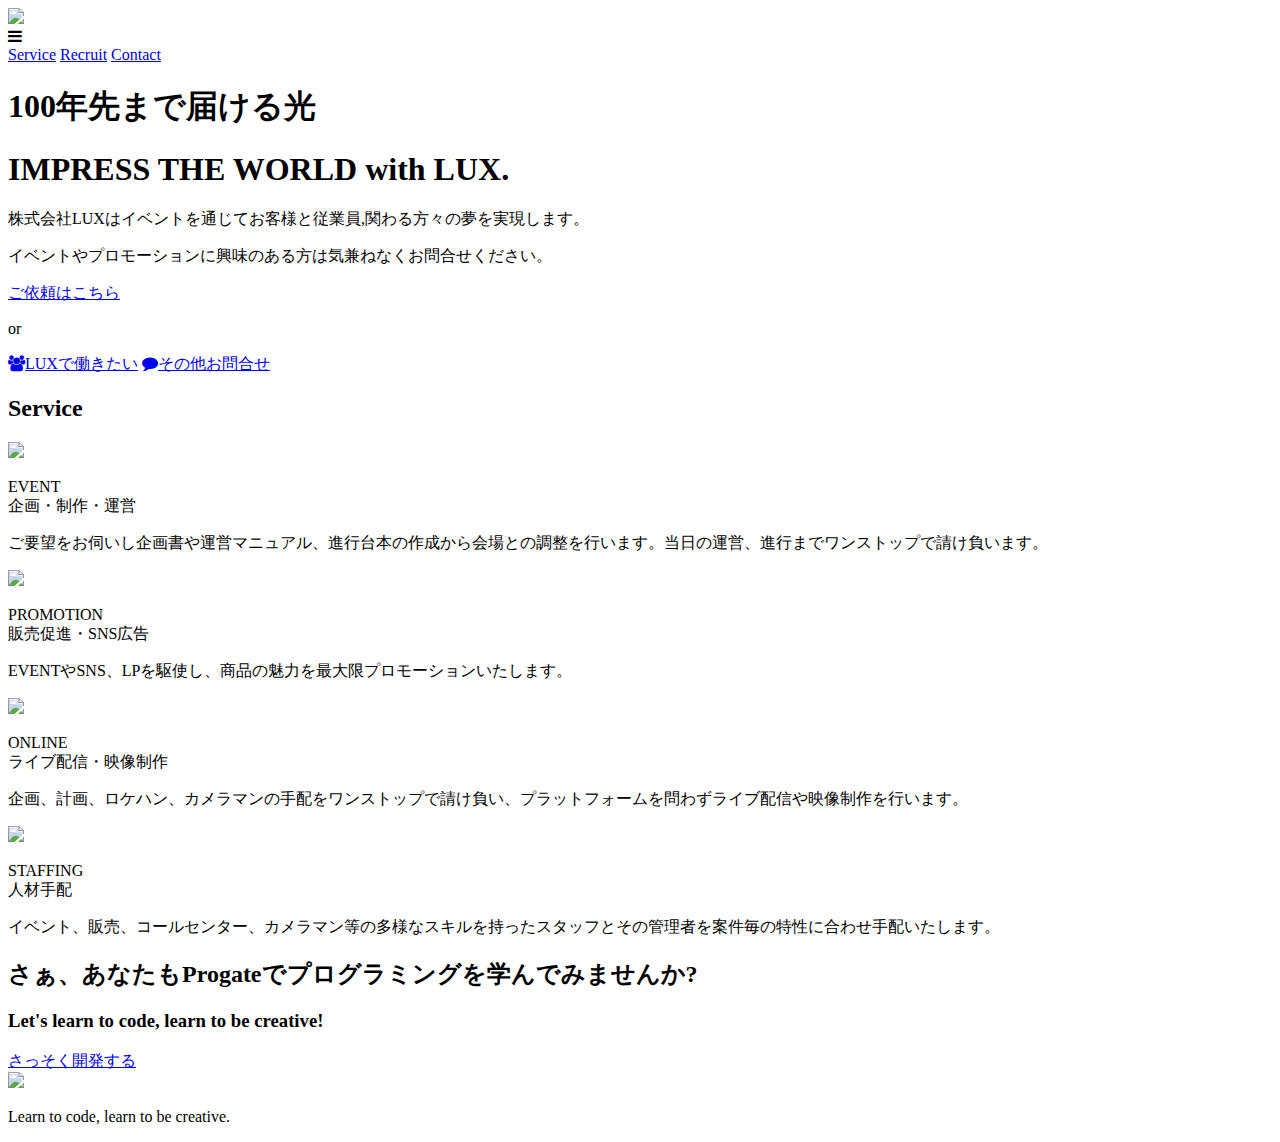
==== index.html @ 65b2de46 "Create index.html" ====
<!DOCTYPE html>
<html>
  <head>
    <meta charset="utf-8">
    <meta name="viewport" content="width=device-width, initial-scale=1.0">
    <title>株式会社LUX</title>
    <link rel="stylesheet" href="https://maxcdn.bootstrapcdn.com/font-awesome/4.5.0/css/font-awesome.min.css">
    <link rel="stylesheet" href="stylesheet.css">
    <link rel="stylesheet" href="responsive.css">
  </head>
  <body>
    <header>
      <div class="container">
        <div class="header-left">
          <img class="logo" src="lux_logo_white.png">
        </div>

        <!-- モバイル用のヘッダーのメニューアイコン -->
        <span class="fa fa-bars menu-icon"></span>

        <div class="header-right">

          <a href="service">Service</a>
          <a href="#">Recruit</a>
          <a href="#">Contact</a>
        </div>
      </div>
    </header>
    <div class="top-wrapper">
      <div class="container">
        <h1>100年先まで届ける光</h1>
        <h1>IMPRESS THE WORLD with LUX.</h1>
        <p>株式会社LUXはイベントを通じてお客様と従業員,関わる方々の夢を実現します。</p>
        <p>イベントやプロモーションに興味のある方は気兼ねなくお問合せください。</p>
        <div class="btn-wrapper">
          <a href="#" target="_blank" class="btn signup">ご依頼はこちら</a>
          <p>or</p>
          <a href="https://docs.google.com/forms/d/e/1FAIpQLSfJeOe4m77wBjYhtutNBgejvAao-zc8G0Rlxn0PwRu6Q6Dl2A/viewform?vc=0&c=0&w=1&flr=0" target="_blank" class="btn facebook"><span class="fa fa-users"></span>LUXで働きたい</a>
          <a href="https://docs.google.com/forms/d/e/1FAIpQLScyKYhWMzlFgq2-zkTkGWEWwqDIu-I0RRyGBjRMzDcFDjlqLg/viewform?vc=0&c=0&w=1&flr=0" target="_blank" class="btn twitter"><span class="fa fa-comment"></span>その他お問合せ</a>
        </div>
      </div>
    </div>
    <div class="lesson-wrapper">
      <div class="container">
        <div class="heading">
          <h2 id="service">Service</h2>
        </div>
        <div class="lessons">
          <div class="lesson">
            <div class="lesson-icon">
              <img src="https://prog-8.com/images/html/advanced/html.png">
              <p><span>EVENT</span>
                <br>企画・制作・運営</p>
            </div>
            <p class="text-contents">ご要望をお伺いし企画書や運営マニュアル、進行台本の作成から会場との調整を行います。当日の運営、進行までワンストップで請け負います。</p>
          </div>
          <div class="lesson">
            <div class="lesson-icon">
              <img src="https://prog-8.com/images/html/advanced/jQuery.png">
              <p><span>PROMOTION</span>
              <br>販売促進・SNS広告</p>
            </div>
            <p class="text-contents">EVENTやSNS、LPを駆使し、商品の魅力を最大限プロモーションいたします。</p>
          </div>
          <div class="lesson">
            <div class="lesson-icon">
              <img src="https://prog-8.com/images/html/advanced/ruby.png">
              <p><span>ONLINE</span>
                <br>ライブ配信・映像制作</p>
            </div>
            <p class="text-contents">企画、計画、ロケハン、カメラマンの手配をワンストップで請け負い、プラットフォームを問わずライブ配信や映像制作を行います。</p>
          </div>
          <div class="lesson">
            <div class="lesson-icon">
              <img src="https://prog-8.com/images/html/advanced/php.png">
              <p><span>STAFFING</span>
                <br>人材手配</p>
            </div>
            <p class="text-contents">イベント、販売、コールセンター、カメラマン等の多様なスキルを持ったスタッフとその管理者を案件毎の特性に合わせ手配いたします。</p>
          </div>
        </div>
        <!-- float: left; を解除 -->
        <div class="clear"></div>
      </div>
    </div>
    <div class="message-wrapper">
      <div class="container">
        <div class="heading">
          <h2>さぁ、あなたもProgateでプログラミングを学んでみませんか?</h2>
          <h3>Let's learn to code, learn to be creative!</h3>
        </div>
        <a href="#" class="btn message">さっそく開発する</a>
      </div>
    </div>
    <footer>
      <div class="container">
        <img src="https://prog-8.com/images/html/advanced/footer_logo.png">
        <p>Learn to code, learn to be creative.</p>
      </div>
    </footer>
  </body>
</html>
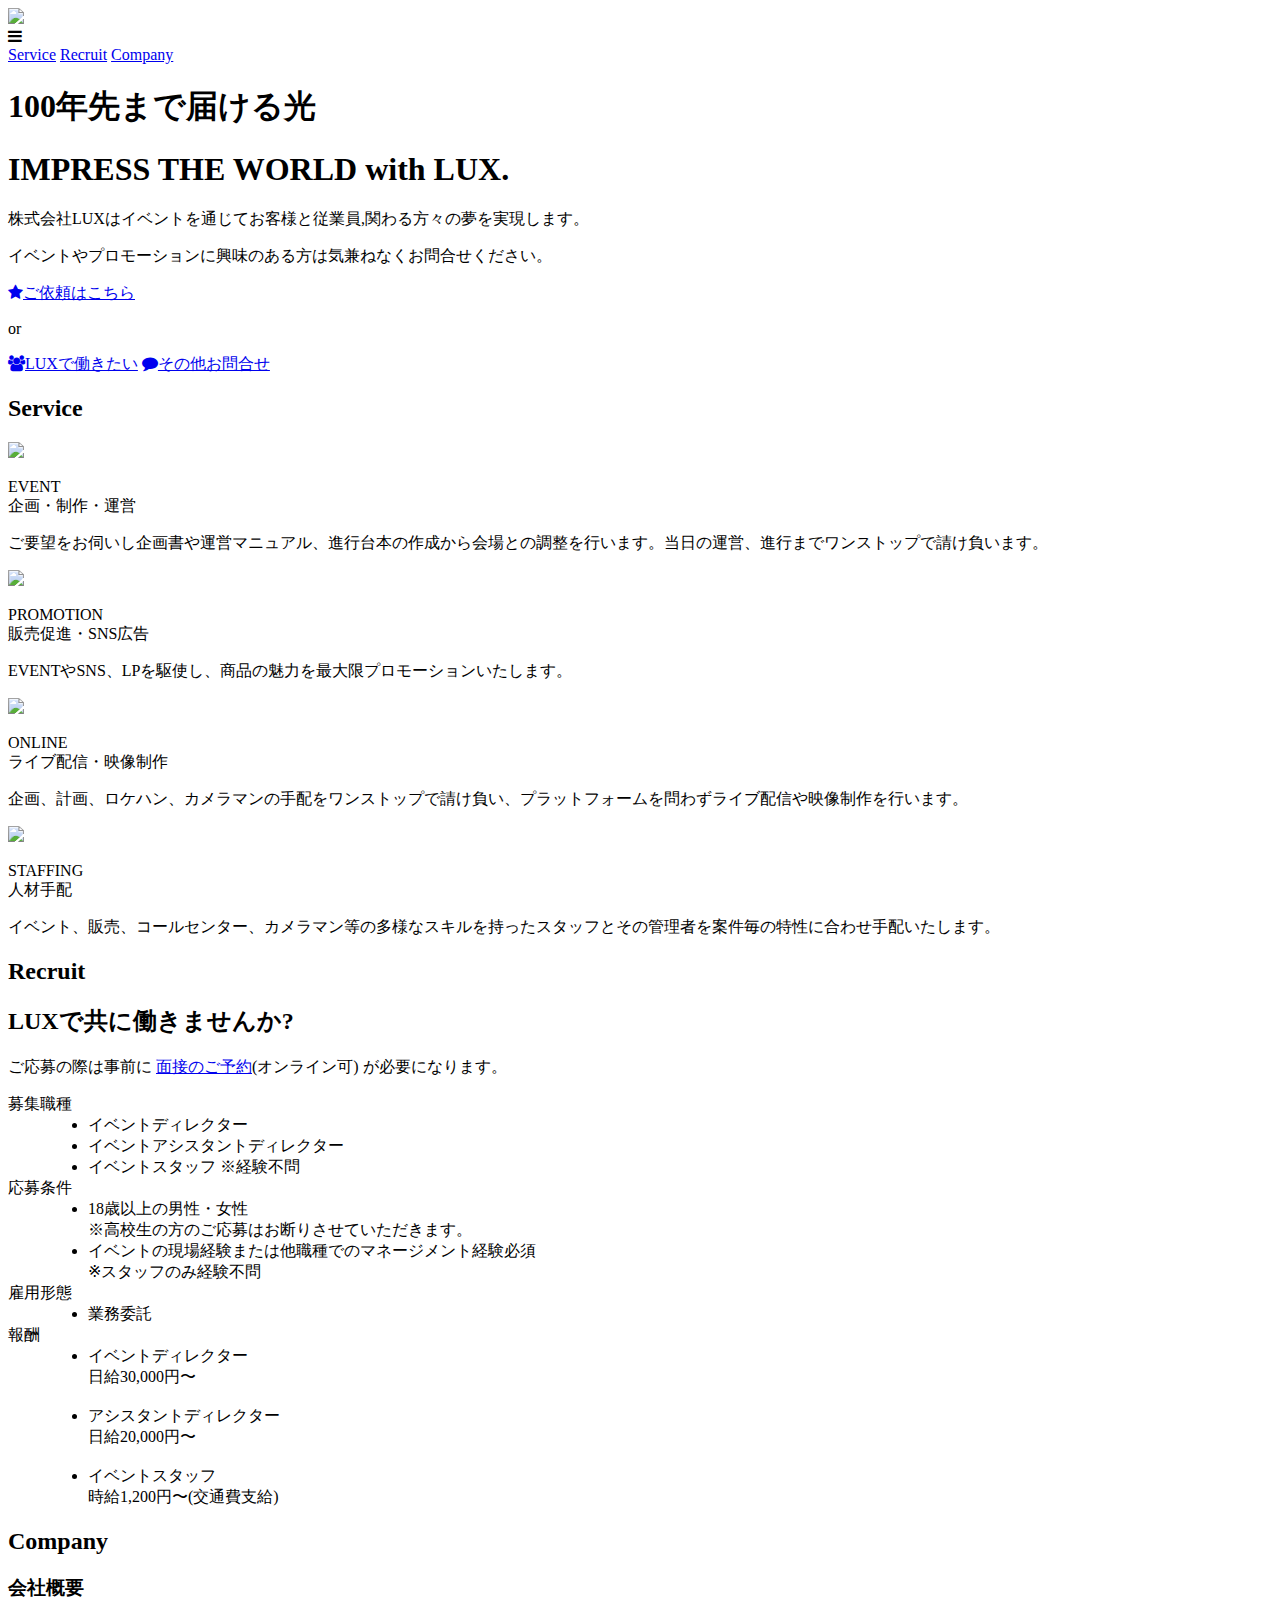
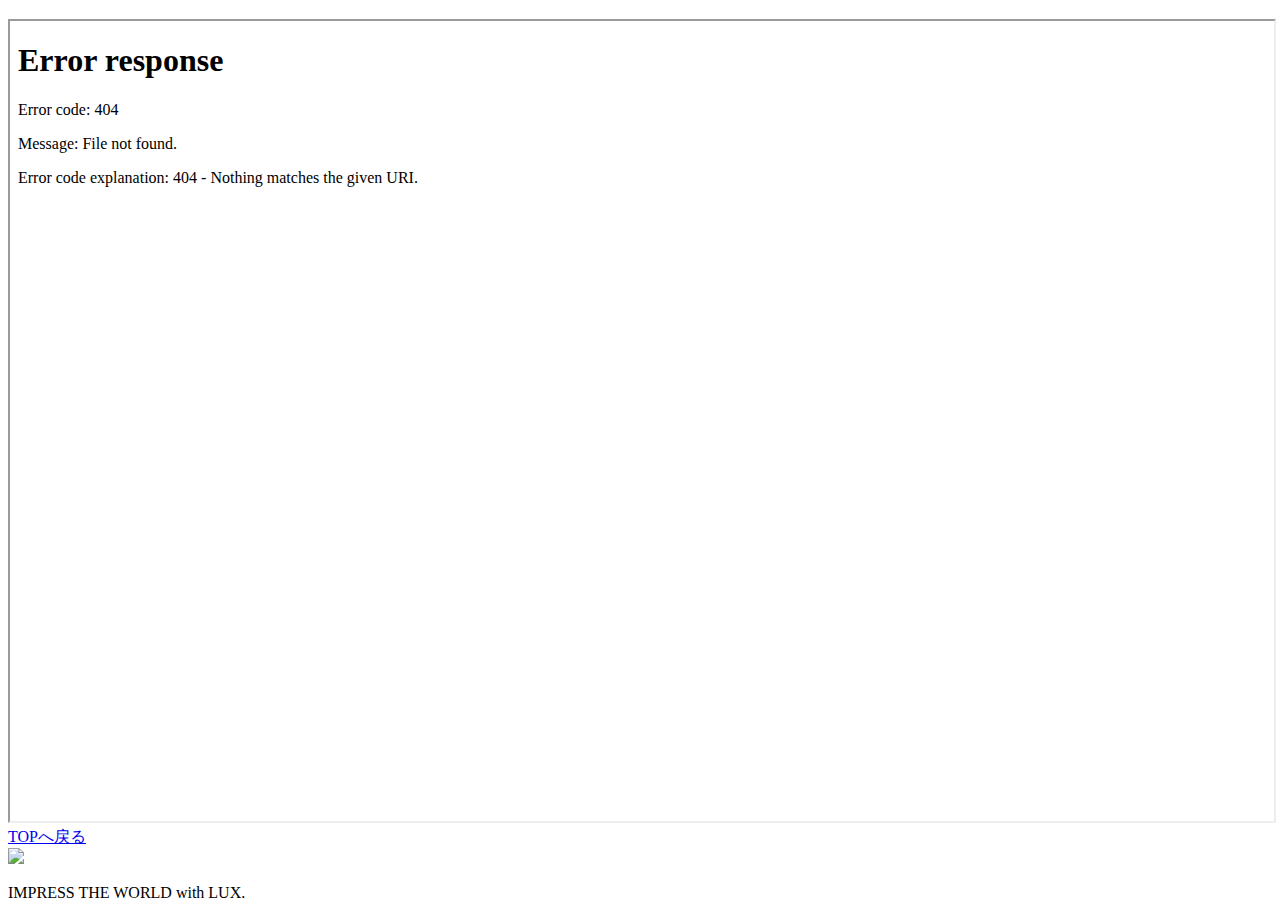
==== commit d07754e0: "Update index.html" ====
--- a/index.html
+++ b/index.html
@@ -3,6 +3,7 @@
   <head>
     <meta charset="utf-8">
     <meta name="viewport" content="width=device-width, initial-scale=1.0">
+    <meta name="google-site-verification" content="GV1U7EXX3irt-PnX-ksQpQMvslIk1B0eYaZrWAvQpdY" />
     <title>株式会社LUX</title>
     <link rel="stylesheet" href="https://maxcdn.bootstrapcdn.com/font-awesome/4.5.0/css/font-awesome.min.css">
     <link rel="stylesheet" href="stylesheet.css">
@@ -20,9 +21,9 @@
 
         <div class="header-right">
 
-          <a href="service">Service</a>
-          <a href="#">Recruit</a>
-          <a href="#">Contact</a>
+          <a href="#service">Service</a>
+          <a href="#recruit">Recruit</a>
+          <a href="#company">Company</a>
         </div>
       </div>
     </header>
@@ -33,7 +34,7 @@
         <p>株式会社LUXはイベントを通じてお客様と従業員,関わる方々の夢を実現します。</p>
         <p>イベントやプロモーションに興味のある方は気兼ねなくお問合せください。</p>
         <div class="btn-wrapper">
-          <a href="#" target="_blank" class="btn signup">ご依頼はこちら</a>
+          <a href="https://docs.google.com/forms/d/e/1FAIpQLSe_QE84TRDb9kTrREANbSNdAKpX-iv9XwHJSwLWHNx3_QIu8g/viewform?vc=0&c=0&w=1&flr=0" target="_blank" class="btn signup"><span class="fa fa-star"></span>ご依頼はこちら</a>
           <p>or</p>
           <a href="https://docs.google.com/forms/d/e/1FAIpQLSfJeOe4m77wBjYhtutNBgejvAao-zc8G0Rlxn0PwRu6Q6Dl2A/viewform?vc=0&c=0&w=1&flr=0" target="_blank" class="btn facebook"><span class="fa fa-users"></span>LUXで働きたい</a>
           <a href="https://docs.google.com/forms/d/e/1FAIpQLScyKYhWMzlFgq2-zkTkGWEWwqDIu-I0RRyGBjRMzDcFDjlqLg/viewform?vc=0&c=0&w=1&flr=0" target="_blank" class="btn twitter"><span class="fa fa-comment"></span>その他お問合せ</a>
@@ -83,19 +84,91 @@
         <div class="clear"></div>
       </div>
     </div>
+    <div class="recruit-wrapper">
+      <div class="container">
+        <div class="heading">
+          <h2 id="recruit">Recruit</h2>
+        </div>
+        <h2>LUXで共に働きませんか?</h2>
+        <p>ご応募の際は事前に
+          <a target="_blank" href="https://docs.google.com/forms/d/e/1FAIpQLSfJeOe4m77wBjYhtutNBgejvAao-zc8G0Rlxn0PwRu6Q6Dl2A/viewform?vc=0&c=0&w=1&flr=0">面接のご予約</a>(オンライン可)
+          が必要になります。</p>
+        <div class="recruitOutline">
+<dl class="modListHeaded">
+<div class="modListHeaded__item">
+<dt class="modListHeaded__item__title">募集職種</dt>
+<dd class="modListHeaded__item__content">
+<ul class="modListDots">
+<li>イベントディレクター</li>
+<li>イベントアシスタントディレクター</li>
+<li>イベントスタッフ ※経験不問</li>
+</ul>
+</dd>
+</div>
+<div class="modListHeaded__item">
+<dt class="modListHeaded__item__title">応募条件</dt>
+<dd class="modListHeaded__item__content">
+<ul class="modListDots">
+<li>18歳以上の男性・女性<br>※高校生の方のご応募はお断りさせていただきます。</br></li>
+<li>イベントの現場経験または他職種でのマネージメント経験必須<br>※スタッフのみ経験不問</br></li>
+</ul>
+</dd>
+</div>
+<div class="modListHeaded__item">
+<dt class="modListHeaded__item__title">雇用形態</dt>
+<dd class="modListHeaded__item__content">
+<ul class="modListDots">
+<li>業務委託</li>
+</ul>
+</dd>
+</div>
+<div class="modListHeaded__item">
+<dt class="modListHeaded__item__title">報酬</dt>
+<dd class="modListHeaded__item__content">
+<ul class="modListDots">
+<li>イベントディレクター
+<br>日給30,000円〜
+<br></br>
+</li>
+<li>アシスタントディレクター
+<br>日給20,000円〜
+<br></br>
+</li>
+<li>イベントスタッフ
+<br>時給1,200円〜(交通費支給)
+</li>
+</ul>
+</dd>
+</div>
+
+
+</dd>
+</div>
+</dl>
+</div>
+        </div>
+
+
+        </div>
+        <!-- float: left; を解除 -->
+        <div class="clear"></div>
+      </div>
+    </div>
     <div class="message-wrapper">
       <div class="container">
         <div class="heading">
-          <h2>さぁ、あなたもProgateでプログラミングを学んでみませんか?</h2>
-          <h3>Let's learn to code, learn to be creative!</h3>
+          <h2 id="company">Company</h2>
+          <h3>会社概要</h3>
+          <iframe src="会社概要.pdf" width="100%" height="800px"></iframe>
         </div>
-        <a href="#" class="btn message">さっそく開発する</a>
+
+        <a href="#" class="btn message">TOPへ戻る</a>
       </div>
     </div>
     <footer>
       <div class="container">
-        <img src="https://prog-8.com/images/html/advanced/footer_logo.png">
-        <p>Learn to code, learn to be creative.</p>
+        <img src="logo_github.png">
+        <p>IMPRESS THE WORLD with LUX.</p>
       </div>
     </footer>
   </body>
--- a/responsive.css
+++ b/responsive.css
@@ -0,0 +1,57 @@
+@media all and (max-width: 1000px) {
+  .top-wrapper h1 {
+    font-size: 32px;
+  }
+
+  .heading h2 {
+    font-size: 20px;
+  }
+
+  .lesson {
+    width: 50%;
+    margin-bottom: 50px;
+  }
+
+  footer {
+    text-align: center;
+  }
+}
+
+/* モバイル向けレイアウト */
+@media all and (max-width: 670px) {
+  .header-right {
+    display: none;
+  }
+
+  .menu-icon {
+    display: block;
+  }
+
+  .top-wrapper .btn {
+    width: 100%;
+  }
+
+  .facebook {
+    margin-bottom: 10px;
+  }
+
+  .top-wrapper {
+    text-align: left;
+  }
+
+  .top-wrapper h1 {
+    font-size: 24px;
+  }
+
+  .top-wrapper p {
+    font-size: 14px;
+  }
+
+  .lesson {
+    width: 100%;
+  }
+
+  .message-wrapper .btn {
+    width: 100%;
+  }
+}   
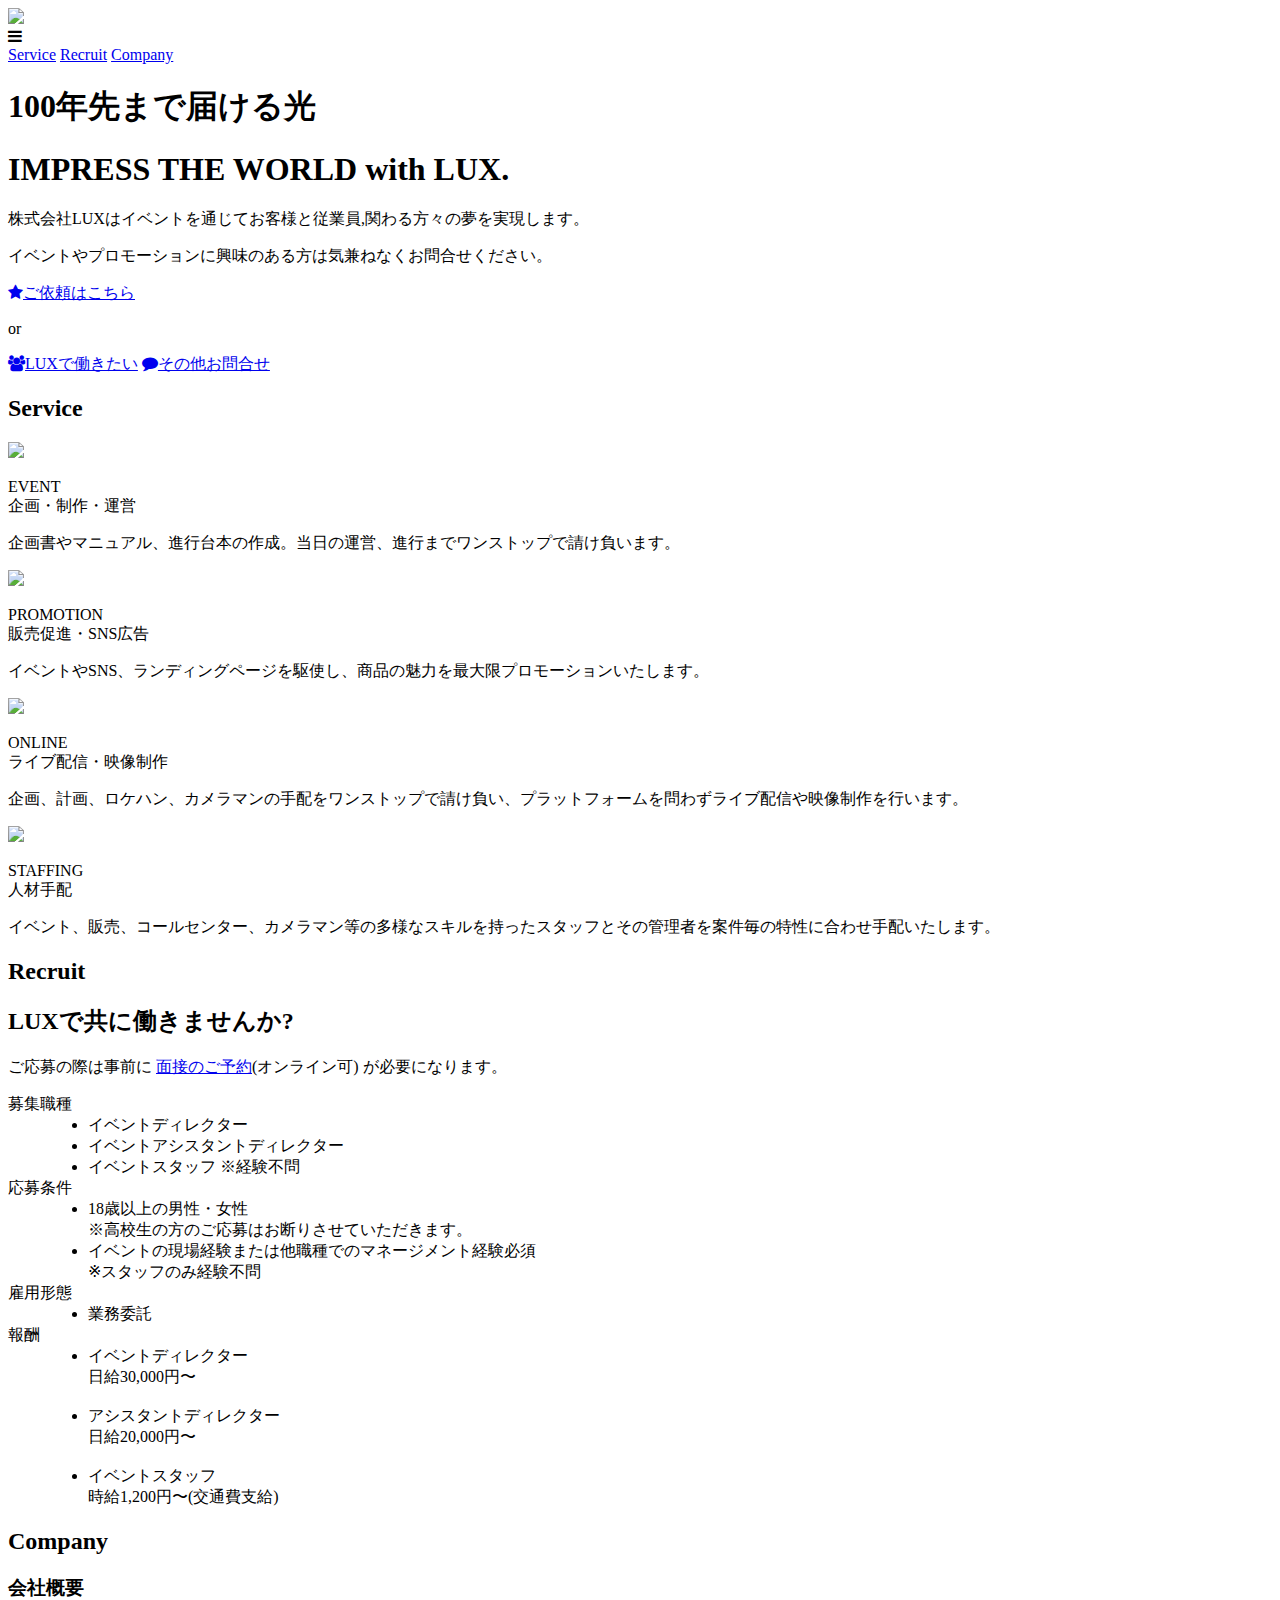
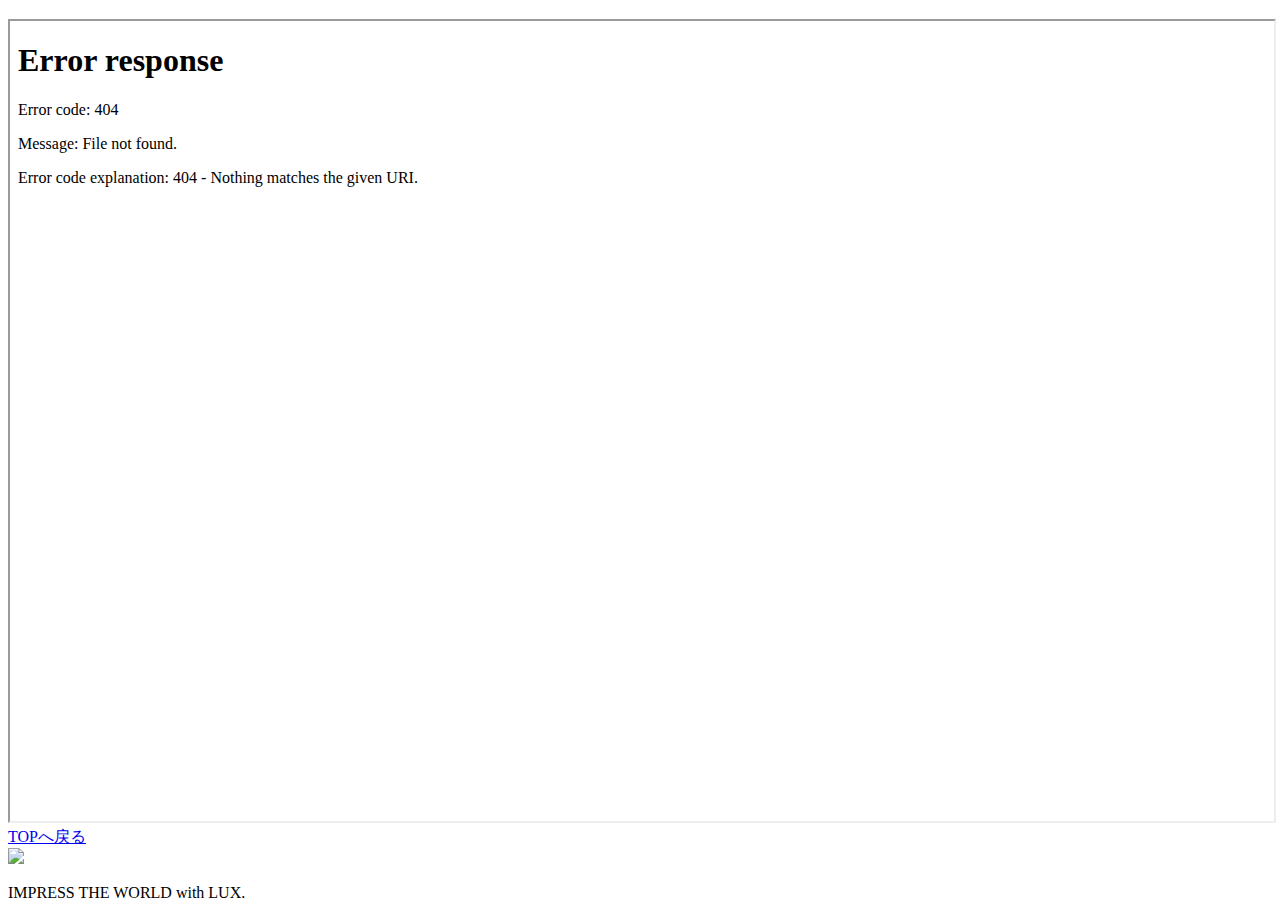
==== commit a984f4a9: "Update index.html" ====
--- a/index.html
+++ b/index.html
@@ -53,7 +53,7 @@
               <p><span>EVENT</span>
                 <br>企画・制作・運営</p>
             </div>
-            <p class="text-contents">ご要望をお伺いし企画書や運営マニュアル、進行台本の作成から会場との調整を行います。当日の運営、進行までワンストップで請け負います。</p>
+            <p class="text-contents">企画書やマニュアル、進行台本の作成。当日の運営、進行までワンストップで請け負います。</p>
           </div>
           <div class="lesson">
             <div class="lesson-icon">
@@ -61,7 +61,7 @@
               <p><span>PROMOTION</span>
               <br>販売促進・SNS広告</p>
             </div>
-            <p class="text-contents">EVENTやSNS、LPを駆使し、商品の魅力を最大限プロモーションいたします。</p>
+            <p class="text-contents">イベントやSNS、ランディングページを駆使し、商品の魅力を最大限プロモーションいたします。</p>
           </div>
           <div class="lesson">
             <div class="lesson-icon">
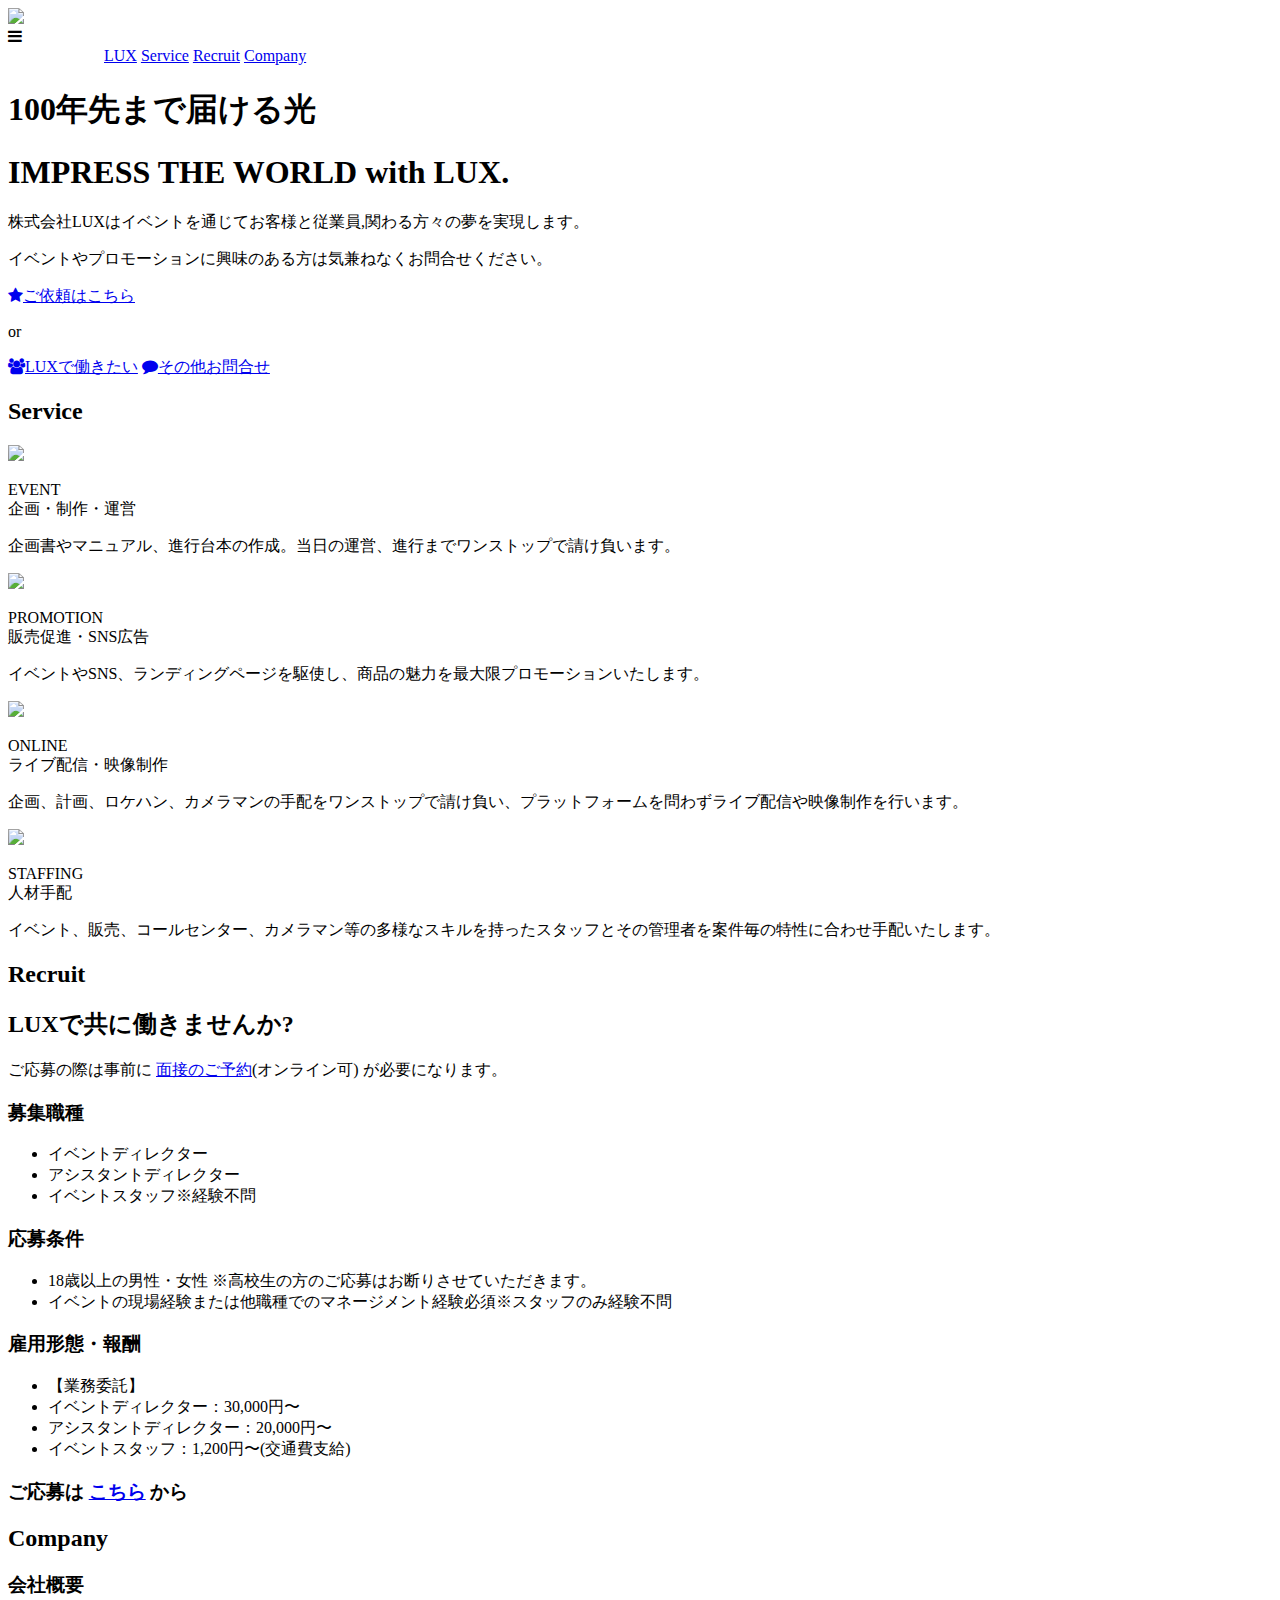
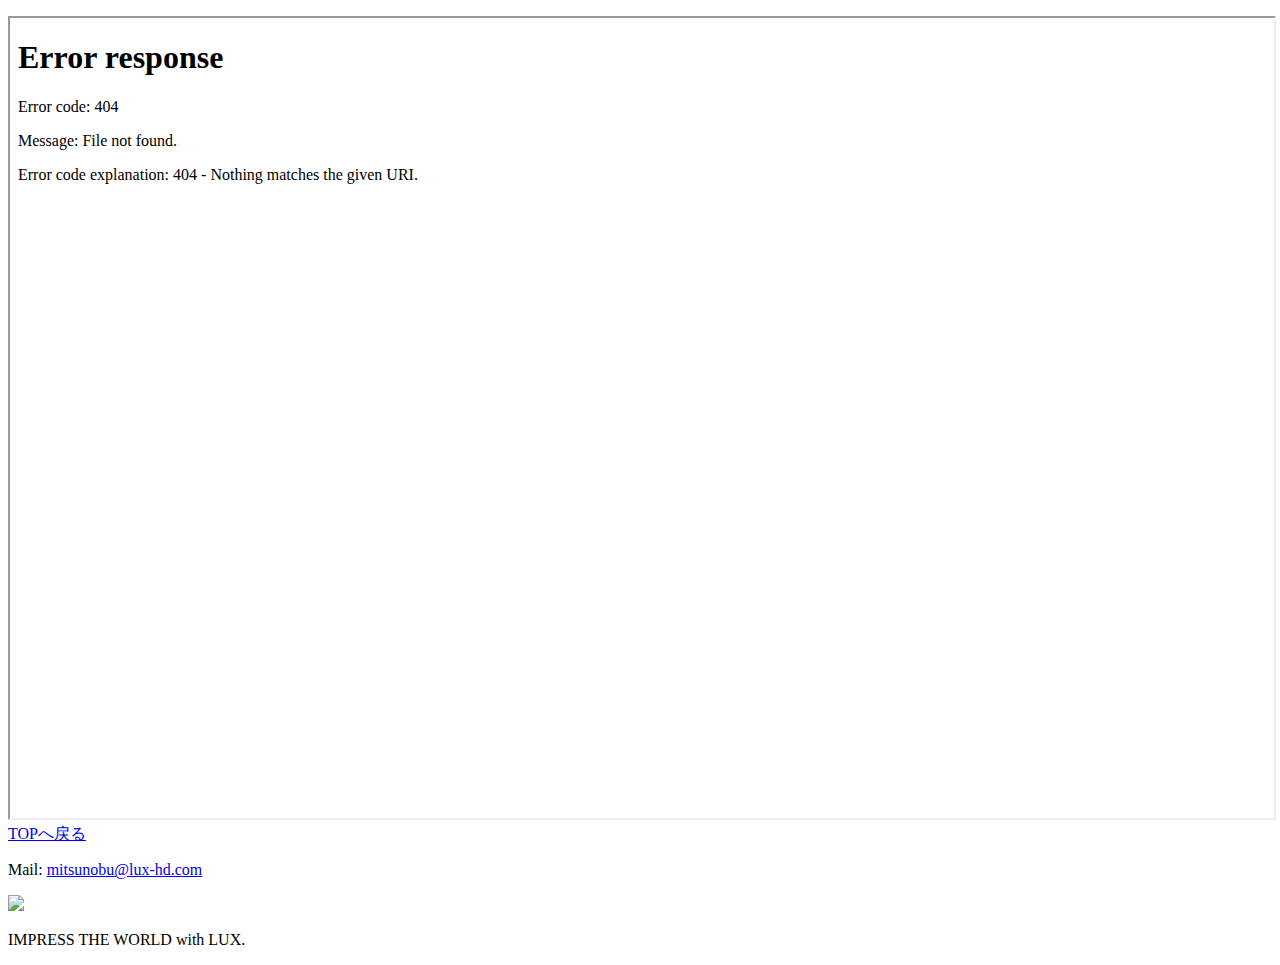
==== commit 4775eead: "Update index.html" ====
--- a/index.html
+++ b/index.html
@@ -15,16 +15,16 @@
         <div class="header-left">
           <img class="logo" src="lux_logo_white.png">
         </div>
-
         <!-- モバイル用のヘッダーのメニューアイコン -->
         <span class="fa fa-bars menu-icon"></span>
 
         <div class="header-right">
-
+　　　　　　<a href="#">LUX</a>
           <a href="#service">Service</a>
           <a href="#recruit">Recruit</a>
           <a href="#company">Company</a>
         </div>
+
       </div>
     </header>
     <div class="top-wrapper">
@@ -93,57 +93,45 @@
         <p>ご応募の際は事前に
           <a target="_blank" href="https://docs.google.com/forms/d/e/1FAIpQLSfJeOe4m77wBjYhtutNBgejvAao-zc8G0Rlxn0PwRu6Q6Dl2A/viewform?vc=0&c=0&w=1&flr=0">面接のご予約</a>(オンライン可)
           が必要になります。</p>
-        <div class="recruitOutline">
-<dl class="modListHeaded">
-<div class="modListHeaded__item">
-<dt class="modListHeaded__item__title">募集職種</dt>
-<dd class="modListHeaded__item__content">
-<ul class="modListDots">
-<li>イベントディレクター</li>
-<li>イベントアシスタントディレクター</li>
-<li>イベントスタッフ ※経験不問</li>
-</ul>
-</dd>
-</div>
-<div class="modListHeaded__item">
-<dt class="modListHeaded__item__title">応募条件</dt>
-<dd class="modListHeaded__item__content">
-<ul class="modListDots">
-<li>18歳以上の男性・女性<br>※高校生の方のご応募はお断りさせていただきます。</br></li>
-<li>イベントの現場経験または他職種でのマネージメント経験必須<br>※スタッフのみ経験不問</br></li>
-</ul>
-</dd>
-</div>
-<div class="modListHeaded__item">
-<dt class="modListHeaded__item__title">雇用形態</dt>
-<dd class="modListHeaded__item__content">
-<ul class="modListDots">
-<li>業務委託</li>
-</ul>
-</dd>
-</div>
-<div class="modListHeaded__item">
-<dt class="modListHeaded__item__title">報酬</dt>
-<dd class="modListHeaded__item__content">
-<ul class="modListDots">
-<li>イベントディレクター
-<br>日給30,000円〜
-<br></br>
-</li>
-<li>アシスタントディレクター
-<br>日給20,000円〜
-<br></br>
-</li>
-<li>イベントスタッフ
-<br>時給1,200円〜(交通費支給)
-</li>
-</ul>
-</dd>
-</div>
+
+     <div class="recruite-container">
+
+       <div class="recruite-item">
+         <h3>募集職種</h3>
+         <ul>
+           <li>イベントディレクター</li>
+           <li>アシスタントディレクター</li>
+           <li>イベントスタッフ※経験不問</li>
+         </ul>
+       </div>
+       <div class="recruite-item">
+         <h3>応募条件</h3>
+         <ul>
+           <li>18歳以上の男性・女性 ※高校生の方のご応募はお断りさせていただきます。</li>
+           <li>イベントの現場経験または他職種でのマネージメント経験必須※スタッフのみ経験不問</li>
+         </ul>
+       </div>
+       <div class="recruite-item">
+         <h3>雇用形態・報酬</h3>
+         <ul>
+           <li>【業務委託】</li>
+           <li>イベントディレクター：30,000円〜</li>
+           <li>アシスタントディレクター：20,000円〜</li>
+           <li>イベントスタッフ：1,200円〜(交通費支給)</li>
+         </ul>
+       </div>
+       <div class="recruite-site">
+       <h3>ご応募は
+<a href="https://docs.google.com/forms/d/e/1FAIpQLSfJeOe4m77wBjYhtutNBgejvAao-zc8G0Rlxn0PwRu6Q6Dl2A/viewform?vc=0&c=0&w=1&flr=0" target="_blank" class="btn facebook">こちら</a>
+         から</h3>
+       </div>
 
 
-</dd>
-</div>
+
+     </div>
+
+
+
 </dl>
 </div>
         </div>
@@ -164,6 +152,7 @@
 
         <a href="#" class="btn message">TOPへ戻る</a>
       </div>
+      <p>Mail: <a href="mailto:mitsunobu@lux-hd.com">mitsunobu@lux-hd.com</a></p>
     </div>
     <footer>
       <div class="container">
